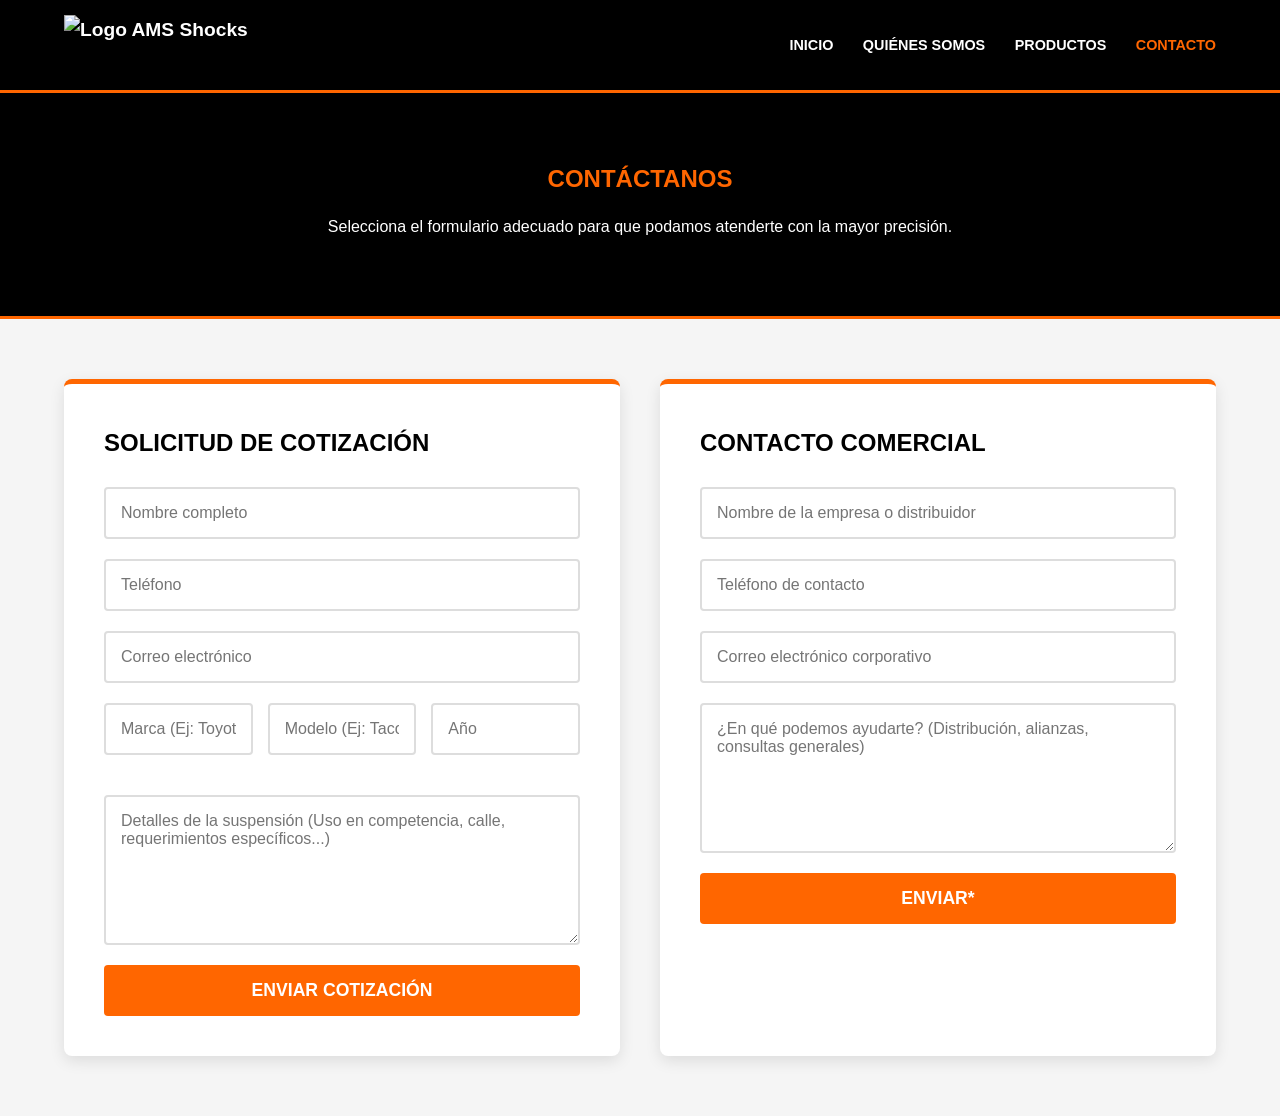
==== contacto.html @ ba9c3ad8 "Adjust padding and update contact form layout" ====
<!DOCTYPE html>
<html lang="es">
<head>
    <meta charset="UTF-8">
    <meta name="viewport" content="width=device-width, initial-scale=1.0">
    <title>Contacto | AMS Shocks</title>
    <link rel="stylesheet" href="css/style.css">

    <style>
        body { background-color: #f5f5f5; }

        /* Encabezado de la página de contacto */
        .hero-contacto {
            padding-top: 160px; /* más espacio para que no lo tape el header fijo */
            padding-bottom: 60px;
            text-align: center;
            background-color: var(--black-bg);
            color: var(--white-bg);
            border-bottom: 3px solid var(--primary-color);
        }

        .hero-contacto h1 {
            color: var(--primary-color);
            text-transform: uppercase;
            margin-bottom: 10px;
        }

        /* Contenedor Grid para los dos formularios */
        .formularios-wrapper {
            display: grid;
            grid-template-columns: 1fr 1fr;
            gap: 40px;
            max-width: 1200px;
            margin: 0 auto;
            padding: 60px 5%;
        }

        .form-box {
            background: var(--white-bg);
            padding: 40px;
            border-radius: 8px;
            box-shadow: 0 5px 15px rgba(0,0,0,0.1);
            border-top: 5px solid var(--primary-color);
        }

        .form-box h2 {
            color: var(--black-bg);
            margin-bottom: 25px;
            font-size: 1.5rem;
            text-transform: uppercase;
        }

        .row-3 {
            display: grid;
            grid-template-columns: 1fr 1fr 1fr;
            gap: 15px;
            margin-bottom: 20px;
        }

        @media (max-width: 768px) {
            /* En móvil el header es más alto (logo arriba + menú abajo) */
            .hero-contacto {
                padding-top: 200px;
            }

            .formularios-wrapper { grid-template-columns: 1fr; }
            .row-3 { grid-template-columns: 1fr; gap: 20px; }
        }
    </style>
</head>

<body>

    <!-- Menú de Navegación -->
    <header>
        <a href="index.html" class="logo">
            <img src="img/logo.png" alt="Logo AMS Shocks">
        </a>
        <nav>
            <a href="index.html#inicio">Inicio</a>
            <a href="index.html#nosotros">Quiénes Somos</a>
            <a href="index.html#productos">Productos</a>
            <a href="contacto.html" style="color: var(--primary-color);">Contacto</a>
        </nav>
    </header>

    <!-- Encabezado -->
    <section class="hero-contacto">
        <h1>Contáctanos</h1>
        <p>Selecciona el formulario adecuado para que podamos atenderte con la mayor precisión.</p>
    </section>

    <!-- Sección de Formularios -->
    <div class="formularios-wrapper">

        <!-- FORMULARIO 1: Solicitud de Cotización -->
        <div class="form-box">
            <h2>Solicitud de Cotización</h2>
            <form action="https://formsubmit.co/ventas@amsshocks.com" method="POST">
                <!-- Configuración oculta -->
                <input type="hidden" name="_subject" value="NUEVA COTIZACIÓN desde la Web">
                <input type="hidden" name="_template" value="table">
                <input type="hidden" name="_next" value="https://amsshocks.com/index.html">

                <!-- Datos de Contacto -->
                <input type="text" name="Nombre" placeholder="Nombre completo" required>
                <input type="tel" name="Telefono" placeholder="Teléfono" required>
                <input type="email" name="Correo" placeholder="Correo electrónico" required>

                <!-- Datos del Vehículo -->
                <div class="row-3">
                    <input type="text" name="Marca_Vehiculo" placeholder="Marca (Ej: Toyota)" required>
                    <input type="text" name="Modelo_Vehiculo" placeholder="Modelo (Ej: Tacoma)" required>
                    <input type="number" name="Año_Vehiculo" placeholder="Año" required>
                </div>

                <textarea name="Mensaje" placeholder="Detalles de la suspensión (Uso en competencia, calle, requerimientos específicos...)" required></textarea>

                <button type="submit">Enviar Cotización</button>
            </form>
        </div>

        <!-- FORMULARIO 2: Contacto Comercial -->
        <div class="form-box">
            <h2>Contacto Comercial</h2>
            <form action="https://formsubmit.co/ventas@amsshocks.com" method="POST">
                <!-- Configuración oculta -->
                <input type="hidden" name="_subject" value="NUEVO CONTACTO COMERCIAL desde la Web">
                <input type="hidden" name="_template" value="table">
                <input type="hidden" name="_next" value="https://amsshocks.com/index.html">

                <input type="text" name="Nombre" placeholder="Nombre de la empresa o distribuidor" required>
                <input type="tel" name="Telefono" placeholder="Teléfono de contacto" required>
                <input type="email" name="Correo" placeholder="Correo electrónico corporativo" required>

                <textarea name="Mensaje" placeholder="¿En qué podemos ayudarte? (Distribución, alianzas, consultas generales)" required></textarea>

                <button type="submit">Enviar*
---- css/style.css ----
/* Variables de Colores Corporativos: Naranja, Negro y Blanco */
:root {
    --primary-color: #ff6600; /* Naranja corporativo */
    --black-bg: #000000;      /* Negro puro */
    --dark-gray: #1a1a1a;     /* Gris oscuro para contrastes */
    --white-bg: #ffffff;      /* Blanco */
    --text-color: #333333;    /* Texto general oscuro */
}

body {
    font-family: 'Segoe UI', Tahoma, Geneva, Verdana, sans-serif;
    margin: 0;
    padding: 0;
    color: var(--text-color);
    line-height: 1.6;
    scroll-behavior: smooth;
    background-color: var(--white-bg);
}

h1, h2, h3 { margin: 0; }

/* Navegación (Header Negro con textos blancos y logo) */
header {
    background-color: var(--black-bg);
    padding: 15px 5%;
    display: flex;
    justify-content: space-between;
    align-items: center;
    position: fixed;
    width: 100%;
    top: 0;
    z-index: 1000;
    box-sizing: border-box;
    border-bottom: 3px solid var(--primary-color);
}

/* Estilo para el Logo */
.logo img {
    height: 60px;
    width: auto;
    display: block;
}

.logo {
    color: var(--white-bg);
    text-decoration: none;
    font-weight: bold;
    font-size: 1.2rem;
}

nav a {
    color: var(--white-bg);
    text-decoration: none;
    margin-left: 25px;
    font-weight: 600;
    text-transform: uppercase;
    font-size: 0.9rem;
    transition: color 0.3s;
}

nav a:hover { 
    color: var(--primary-color);
}

/* Sección Hero (Inicio con fondo oscuro) */
.hero {
    position: relative;
    height: 100vh;
    background: linear-gradient(rgba(0, 0, 0, 0.8), rgba(0, 0, 0, 0.8)), url('../img/fondo-principal.jpeg');
    background-position: center;
    background-repeat: no-repeat;
    background-size: 90% auto;
    background-color: var(--black-bg);
    display: flex;
    justify-content: center;
    align-items: center;
    text-align: center;
    color: var(--white-bg);
    padding: 0 20px;
}

.hero-content {
    margin-top: 60px; /* compensa header fijo */
}

.hero h1 { 
    font-size: 3.5rem; 
    margin-bottom: 20px; 
    text-transform: uppercase;
    color: var(--primary-color);
}

.hero p { 
    font-size: 1.2rem; 
    max-width: 700px; 
    margin: 0 auto 30px auto; 
}

/* Botones Naranjas */
.btn {
    padding: 15px 35px;
    background-color: var(--primary-color);
    color: var(--white-bg);
    text-decoration: none;
    font-size: 1.1rem;
    font-weight: bold;
    border-radius: 4px;
    transition: background 0.3s, transform 0.2s;
    display: inline-block;
    text-transform: uppercase;
}

.btn:hover { 
    background-color: #e65c00; 
    transform: scale(1.05);
}

/* Secciones Generales */
section { padding: 100px 5%; }

.section-title { 
    text-align: center; 
    font-size: 2.5rem; 
    margin-bottom: 50px; 
    color: var(--black-bg); 
    text-transform: uppercase;
    border-bottom: 3px solid var(--primary-color);
    display: inline-block;
    padding-bottom: 10px;
}

/* Quiénes Somos */
.nosotros { 
    text-align: center; 
    min-height: 80vh; 
    display: flex;
    flex-direction: column;
    justify-content: center; 
}
.nosotros-text { 
    max-width: 800px; 
    margin: 0 auto; 
    font-size: 1.1rem; 
}

/* Productos */
.productos { 
    background-color: #f5f5f5; 
    text-align: center; 
}

.aviso-productos {
    background-color: var(--white-bg);
    max-width: 800px;
    margin: 0 auto;
    padding: 40px;
    border-radius: 8px;
    border-left: 5px solid var(--primary-color);
    box-shadow: 0 5px 15px rgba(0,0,0,0.1);
}

.aviso-productos h3 {
    color: var(--primary-color);
    font-size: 1.8rem;
    margin-bottom: 20px;
    text-transform: uppercase;
}

.aviso-productos p {
    font-size: 1.1rem;
    margin-bottom: 20px;
}

.btn-aviso {
    margin-top: 15px;
}

/* Formularios (para contacto.html) */
form { display: flex; flex-direction: column; gap: 20px; }

input, textarea {
    width: 100%;
    padding: 15px;
    border: 2px solid #ddd;
    border-radius: 4px;
    font-family: inherit;
    font-size: 1rem;
    box-sizing: border-box;
    transition: border-color 0.3s;
}

input:focus, textarea:focus {
    outline: none;
    border-color: var(--primary-color);
}

textarea { resize: vertical; height: 150px; }

button {
    padding: 15px;
    background-color: var(--primary-color);
    color: var(--white-bg);
    border: none;
    border-radius: 4px;
    font-size: 1.1rem;
    cursor: pointer;
    font-weight: bold;
    text-transform: uppercase;
    transition: background 0.3s;
}

button:hover { background-color: #e65c00; }

/* Footer */
footer { 
    background-color: var(--black-bg); 
    color: var(--white-bg); 
    text-align: center; 
    padding: 30px 20px; 
    border-top: 3px solid var(--primary-color);
}
footer p { margin: 5px 0; }

/* --- Boletín Bluetooth flotante --- */
.boletin-flotante {
    position: absolute;
    top: 110px;
    right: 5%;
    background: rgba(0, 0, 0, 0.6);
    backdrop-filter: blur(5px);
    border: 1px solid var(--primary-color);
    border-radius: 8px;
    padding: 15px 20px;
    display: flex;
    align-items: center;
    gap: 15px;
    max-width: 280px;
    box-shadow: 0 5px 15px rgba(0,0,0,0.5);
    z-index: 10;
    animation: flotar 3s ease-in-out infinite;
}

.icono-bt-mini {
    width: 35px;
    height: 35px;
    filter: drop-shadow(0 0 5px var(--primary-color)); 
}

.boletin-texto { text-align: left; }

.boletin-texto p {
    color: var(--white-bg);
    margin: 5px 0 0 0;
    font-size: 0.9rem;
    line-height: 1.2;
}

.badge-pronto {
    background-color: var(--primary-color);
    color: var(--white-bg);
    padding: 3px 8px;
    border-radius: 4px;
    font-weight: bold;
    font-size: 0.7rem;
    text-transform: uppercase;
    letter-spacing: 1px;
}

@keyframes flotar {
    0% { transform: translateY(0); }
    50% { transform: translateY(-10px); }
    100% { transform: translateY(0); }
}

/* --- Responsive (MÓVIL) --- */
@media (max-width: 768px) {
    /* HEADER: logo arriba, menú abajo, centrado */
    header {
        flex-direction: column;
        align-items: center;
        padding: 12px 5%;
        gap: 10px;
    }

    .logo img {
        height: 52px;
    }

    nav {
        width: 100%;
        display: flex;
        justify-content: center;
        flex-wrap: wrap;
        gap: 14px 18px;
        padding-bottom: 6px;
    }

    nav a {
        margin-left: 0;
        font-size: 0.85rem;
        line-height: 1.1;
        white-space: nowrap;
    }

    /* HERO: compensa header más alto en móvil */
    .hero-content {
        margin-top: 130px;
    }

    .hero h1 { font-size: 2.2rem; }
    .hero p { font-size: 1rem; }

    /* Boletín: centrado abajo */
    .boletin-flotante {
        top: auto;
        bottom: 30px;
        left: 50%;
        right: auto;
        transform: translateX(-50%);
        animation: none;
        max-width: 320px;
        width: calc(100% - 40px);
    }
}
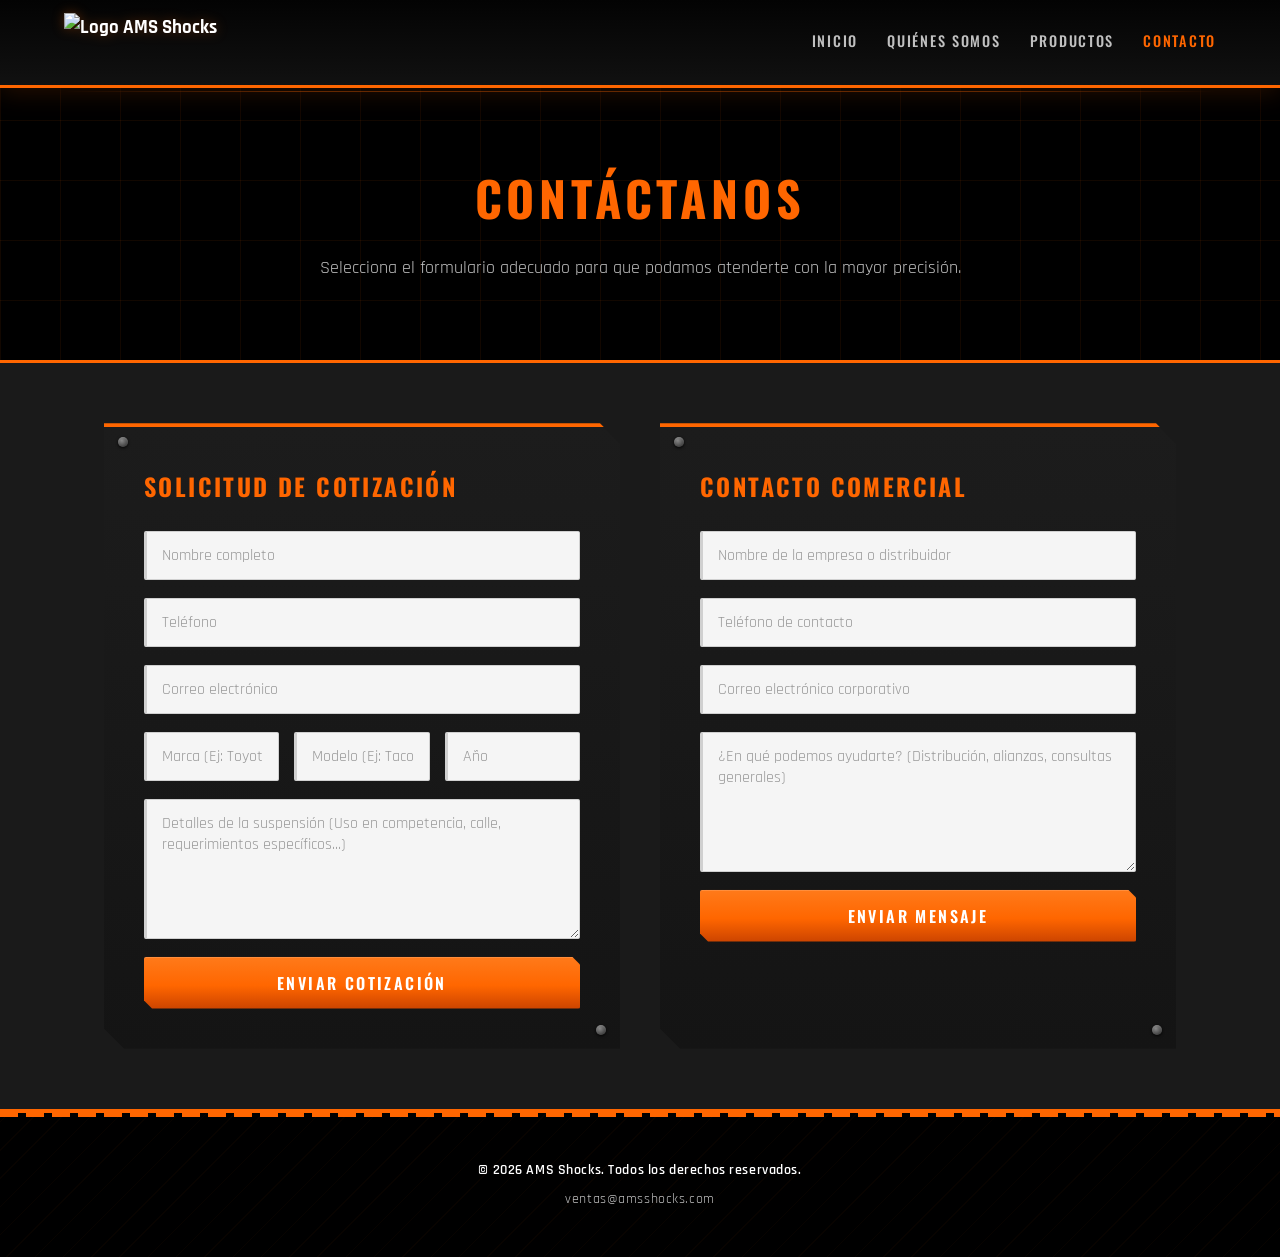
==== commit 83c59dd3: "Merge pull request #1 from joselmin-lab/copilot/ams-rediseo-pgina-web Rediseño visual industrial/mec" ====
--- a/contacto.html
+++ b/contacto.html
@@ -4,25 +4,42 @@
     <meta charset="UTF-8">
     <meta name="viewport" content="width=device-width, initial-scale=1.0">
     <title>Contacto | AMS Shocks</title>
+    <link rel="preconnect" href="https://fonts.googleapis.com">
+    <link rel="preconnect" href="https://fonts.gstatic.com" crossorigin>
+    <link href="https://fonts.googleapis.com/css2?family=Oswald:wght@400;500;600;700&family=Rajdhani:wght@400;500;600;700&family=JetBrains+Mono:wght@400;500&display=swap" rel="stylesheet">
     <link rel="stylesheet" href="css/style.css">
 
     <style>
-        body { background-color: #f5f5f5; }
+        body { background-color: var(--dark-gray); }
 
         /* Encabezado de la página de contacto */
         .hero-contacto {
-            padding-top: 160px; /* más espacio para que no lo tape el header fijo */
+            padding-top: 160px;
             padding-bottom: 60px;
             text-align: center;
-            background-color: var(--black-bg);
+            background:
+                linear-gradient(var(--grid-line) 1px, transparent 1px),
+                linear-gradient(90deg, var(--grid-line) 1px, transparent 1px),
+                var(--black-bg);
+            background-size: 60px 60px, 60px 60px, auto;
             color: var(--white-bg);
             border-bottom: 3px solid var(--primary-color);
+            position: relative;
         }
 
         .hero-contacto h1 {
+            font-family: var(--font-heading);
             color: var(--primary-color);
             text-transform: uppercase;
+            letter-spacing: 0.1em;
+            font-size: clamp(2rem, 5vw, 3rem);
             margin-bottom: 10px;
+        }
+
+        .hero-contacto p {
+            color: var(--steel-light);
+            font-family: var(--font-body);
+            font-size: 1.1rem;
         }
 
         /* Contenedor Grid para los dos formularios */
@@ -35,36 +52,61 @@
             padding: 60px 5%;
         }
 
+        /* Industrial dark card with beveled corners */
         .form-box {
-            background: var(--white-bg);
-            padding: 40px;
-            border-radius: 8px;
-            box-shadow: 0 5px 15px rgba(0,0,0,0.1);
-            border-top: 5px solid var(--primary-color);
+            background: linear-gradient(180deg,
+                var(--primary-color) 0px,
+                var(--primary-color) 4px,
+                #1c1c1c 4px,
+                #141414 100%
+            );
+            padding: 44px 40px 40px;
+            clip-path: polygon(
+                0 0,
+                calc(100% - 20px) 0,
+                100% 20px,
+                100% 100%,
+                20px 100%,
+                0 calc(100% - 20px)
+            );
+            filter: drop-shadow(0 15px 40px rgba(0, 0, 0, 0.55));
+            position: relative;
         }
 
+        /* Rivet dots (top-left safe from bevel, bottom-right safe) */
+        .form-box::before,
+        .form-box::after {
+            content: '';
+            position: absolute;
+            width: 10px;
+            height: 10px;
+            border-radius: 50%;
+            background: radial-gradient(circle at 38% 35%, #888, #222);
+            box-shadow: inset 0 1px 2px rgba(255,255,255,0.22), 0 1px 3px rgba(0,0,0,0.9);
+        }
+        .form-box::before { top: 14px;    left:  14px; }
+        .form-box::after  { bottom: 14px; right: 14px; }
+
         .form-box h2 {
-            color: var(--black-bg);
+            font-family: var(--font-heading);
+            color: var(--primary-color);
             margin-bottom: 25px;
             font-size: 1.5rem;
             text-transform: uppercase;
+            letter-spacing: 0.1em;
         }
 
         .row-3 {
             display: grid;
             grid-template-columns: 1fr 1fr 1fr;
             gap: 15px;
-            margin-bottom: 20px;
+            margin-bottom: 0;
         }
 
         @media (max-width: 768px) {
-            /* En móvil el header es más alto (logo arriba + menú abajo) */
-            .hero-contacto {
-                padding-top: 200px;
-            }
-
+            .hero-contacto { padding-top: 200px; }
             .formularios-wrapper { grid-template-columns: 1fr; }
-            .row-3 { grid-template-columns: 1fr; gap: 20px; }
+            .row-3 { grid-template-columns: 1fr; gap: 0; }
         }
     </style>
 </head>
@@ -135,4 +177,17 @@
 
                 <textarea name="Mensaje" placeholder="¿En qué podemos ayudarte? (Distribución, alianzas, consultas generales)" required></textarea>
 
-                <button type="submit">Enviar*
+                <button type="submit">Enviar Mensaje</button>
+            </form>
+        </div>
+
+    </div><!-- /.formularios-wrapper -->
+
+    <!-- Footer -->
+    <footer>
+        <p>&copy; 2026 AMS Shocks. Todos los derechos reservados.</p>
+        <p>ventas@amsshocks.com</p>
+    </footer>
+
+</body>
+</html>
--- a/css/style.css
+++ b/css/style.css
@@ -1,324 +1,697 @@
-/* Variables de Colores Corporativos: Naranja, Negro y Blanco */
+/* ================================================================
+   AMS SHOCKS — SISTEMA DE DISEÑO INDUSTRIAL / MECÁNICO
+   Paleta base: #ff6600 (naranja) · #000000 (negro) · #1a1a1a (gris)
+   ================================================================ */
+
+/* ── Variables CSS ─────────────────────────────────────────── */
 :root {
-    --primary-color: #ff6600; /* Naranja corporativo */
-    --black-bg: #000000;      /* Negro puro */
-    --dark-gray: #1a1a1a;     /* Gris oscuro para contrastes */
-    --white-bg: #ffffff;      /* Blanco */
-    --text-color: #333333;    /* Texto general oscuro */
-}
+    /* Paleta original preservada */
+    --primary-color: #ff6600;   /* Naranja corporativo */
+    --black-bg:      #000000;   /* Negro puro */
+    --dark-gray:     #1a1a1a;   /* Gris oscuro */
+    --white-bg:      #ffffff;   /* Blanco */
+    --text-color:    #333333;   /* Texto general */
+
+    /* Extensiones industriales */
+    --metal-dark:    #0d0d0d;
+    --metal-mid:     #1c1c1c;
+    --metal-light:   #2a2a2a;
+    --accent-dark:   #cc4400;
+    --steel:         #8a8a8a;
+    --steel-light:   #c0c0c0;
+    --grid-line:     rgba(255, 102, 0, 0.07);
+
+    /* Tipografías industriales (cargadas vía Google Fonts en HTML) */
+    --font-heading: 'Oswald', 'Arial Narrow', Arial, sans-serif;
+    --font-body:    'Rajdhani', 'Segoe UI', Tahoma, sans-serif;
+    --font-mono:    'JetBrains Mono', 'Courier New', monospace;
+}
+
+/* ── Reset base ────────────────────────────────────────────── */
+*, *::before, *::after { box-sizing: border-box; }
 
 body {
-    font-family: 'Segoe UI', Tahoma, Geneva, Verdana, sans-serif;
-    margin: 0;
-    padding: 0;
-    color: var(--text-color);
-    line-height: 1.6;
-    scroll-behavior: smooth;
+    font-family:      var(--font-body);
+    margin:           0;
+    padding:          0;
+    color:            var(--text-color);
+    line-height:      1.6;
+    scroll-behavior:  smooth;
     background-color: var(--white-bg);
 }
 
-h1, h2, h3 { margin: 0; }
-
-/* Navegación (Header Negro con textos blancos y logo) */
+h1, h2, h3 {
+    margin:         0;
+    font-family:    var(--font-heading);
+    text-transform: uppercase;
+    letter-spacing: 0.05em;
+}
+
+/* ── Header / Navbar ───────────────────────────────────────── */
 header {
-    background-color: var(--black-bg);
-    padding: 15px 5%;
-    display: flex;
+    background:      linear-gradient(180deg, #030303 0%, #111 100%);
+    padding:         0 5%;
+    display:         flex;
     justify-content: space-between;
-    align-items: center;
-    position: fixed;
-    width: 100%;
-    top: 0;
-    z-index: 1000;
-    box-sizing: border-box;
-    border-bottom: 3px solid var(--primary-color);
-}
-
-/* Estilo para el Logo */
+    align-items:     center;
+    position:        fixed;
+    width:           100%;
+    height:          88px;
+    top:             0;
+    z-index:         1000;
+    box-sizing:      border-box;
+    border-bottom:   3px solid var(--primary-color);
+    box-shadow:      0 4px 24px rgba(255, 102, 0, 0.15),
+                     0 2px 8px  rgba(0, 0, 0, 0.8);
+}
+
+/* Dashed accent line below orange border */
+header::after {
+    content:    '';
+    position:   absolute;
+    bottom:     -7px;
+    left:       5%;
+    right:      5%;
+    height:     1px;
+    background: linear-gradient(
+        90deg,
+        transparent 0%,
+        rgba(255, 102, 0, 0.35) 20%,
+        rgba(255, 102, 0, 0.35) 80%,
+        transparent 100%
+    );
+}
+
+/* Logo */
+.logo {
+    color:           var(--white-bg);
+    text-decoration: none;
+    font-weight:     bold;
+    font-size:       1.2rem;
+}
+
 .logo img {
-    height: 60px;
-    width: auto;
-    display: block;
-}
-
-.logo {
-    color: var(--white-bg);
+    height:     60px;
+    width:      auto;
+    display:    block;
+    filter:     drop-shadow(0 0 6px rgba(255, 102, 0, 0.3));
+    transition: filter 0.3s;
+}
+
+.logo img:hover {
+    filter: drop-shadow(0 0 14px rgba(255, 102, 0, 0.75));
+}
+
+/* Nav links */
+nav a {
+    color:           var(--steel-light);
     text-decoration: none;
-    font-weight: bold;
-    font-size: 1.2rem;
-}
-
-nav a {
-    color: var(--white-bg);
-    text-decoration: none;
-    margin-left: 25px;
-    font-weight: 600;
+    margin-left:     25px;
+    font-family:     var(--font-heading);
+    font-weight:     500;
+    text-transform:  uppercase;
+    font-size:       0.9rem;
+    letter-spacing:  0.12em;
+    transition:      color 0.3s;
+    position:        relative;
+    padding-bottom:  3px;
+}
+
+nav a::after {
+    content:    '';
+    position:   absolute;
+    bottom:     0;
+    left:       0;
+    width:      0;
+    height:     2px;
+    background: var(--primary-color);
+    transition: width 0.3s;
+}
+
+nav a:hover         { color: var(--primary-color); }
+nav a:hover::after  { width: 100%; }
+
+nav a:focus-visible {
+    outline:        2px solid var(--primary-color);
+    outline-offset: 4px;
+    border-radius:  2px;
+}
+
+/* Anchor offset compensation for fixed header */
+section[id] { scroll-margin-top: 110px; }
+
+/* ── Hero ──────────────────────────────────────────────────── */
+.hero {
+    position:         relative;
+    height:           100vh;
+    min-height:       600px;
+    background:
+        linear-gradient(rgba(0, 0, 0, 0.82), rgba(0, 0, 0, 0.82)),
+        url('../img/fondo-principal.jpeg');
+    background-position: center;
+    background-repeat:   no-repeat;
+    background-size:     90% auto;
+    background-color:    var(--black-bg);
+    display:          flex;
+    justify-content:  center;
+    align-items:      center;
+    text-align:       center;
+    color:            var(--white-bg);
+    padding:          0 20px;
+    overflow:         hidden;
+}
+
+/* Blueprint grid overlay */
+.hero::before {
+    content:    '';
+    position:   absolute;
+    inset:      0;
+    background:
+        linear-gradient(var(--grid-line) 1px, transparent 1px),
+        linear-gradient(90deg, var(--grid-line) 1px, transparent 1px);
+    background-size: 60px 60px;
+    pointer-events:  none;
+    z-index:         1;
+}
+
+/* Bottom fade */
+.hero::after {
+    content:    '';
+    position:   absolute;
+    bottom:     0;
+    left:       0;
+    right:      0;
+    height:     90px;
+    background: linear-gradient(transparent, rgba(0, 0, 0, 0.55));
+    pointer-events: none;
+    z-index:    1;
+}
+
+.hero-content {
+    margin-top: 60px;   /* compensa header fijo */
+    position:   relative;
+    z-index:    2;
+}
+
+/* Technical label above h1 */
+.hero-content::before {
+    content:        '[ AMS SUSPENSION SYSTEMS ]';
+    display:        block;
+    font-family:    var(--font-mono);
+    font-size:      0.72rem;
+    color:          var(--primary-color);
+    letter-spacing: 0.28em;
+    margin-bottom:  16px;
+    opacity:        0.9;
+}
+
+.hero h1 {
+    font-size:      clamp(2.4rem, 7vw, 5rem);
+    margin-bottom:  20px;
     text-transform: uppercase;
-    font-size: 0.9rem;
-    transition: color 0.3s;
-}
-
-nav a:hover { 
-    color: var(--primary-color);
-}
-
-/* Sección Hero (Inicio con fondo oscuro) */
-.hero {
-    position: relative;
-    height: 100vh;
-    background: linear-gradient(rgba(0, 0, 0, 0.8), rgba(0, 0, 0, 0.8)), url('../img/fondo-principal.jpeg');
-    background-position: center;
-    background-repeat: no-repeat;
-    background-size: 90% auto;
-    background-color: var(--black-bg);
-    display: flex;
-    justify-content: center;
-    align-items: center;
-    text-align: center;
-    color: var(--white-bg);
-    padding: 0 20px;
-}
-
-.hero-content {
-    margin-top: 60px; /* compensa header fijo */
-}
-
-.hero h1 { 
-    font-size: 3.5rem; 
-    margin-bottom: 20px; 
-    text-transform: uppercase;
-    color: var(--primary-color);
-}
-
-.hero p { 
-    font-size: 1.2rem; 
-    max-width: 700px; 
-    margin: 0 auto 30px auto; 
-}
-
-/* Botones Naranjas */
-.btn {
-    padding: 15px 35px;
-    background-color: var(--primary-color);
-    color: var(--white-bg);
-    text-decoration: none;
-    font-size: 1.1rem;
-    font-weight: bold;
-    border-radius: 4px;
-    transition: background 0.3s, transform 0.2s;
-    display: inline-block;
-    text-transform: uppercase;
-}
-
-.btn:hover { 
-    background-color: #e65c00; 
-    transform: scale(1.05);
-}
-
-/* Secciones Generales */
-section { padding: 100px 5%; }
-
-.section-title { 
-    text-align: center; 
-    font-size: 2.5rem; 
-    margin-bottom: 50px; 
-    color: var(--black-bg); 
-    text-transform: uppercase;
-    border-bottom: 3px solid var(--primary-color);
-    display: inline-block;
-    padding-bottom: 10px;
-}
-
-/* Quiénes Somos */
-.nosotros { 
-    text-align: center; 
-    min-height: 80vh; 
-    display: flex;
-    flex-direction: column;
-    justify-content: center; 
-}
-.nosotros-text { 
-    max-width: 800px; 
-    margin: 0 auto; 
-    font-size: 1.1rem; 
-}
-
-/* Productos */
-.productos { 
-    background-color: #f5f5f5; 
-    text-align: center; 
-}
-
-.aviso-productos {
-    background-color: var(--white-bg);
-    max-width: 800px;
-    margin: 0 auto;
-    padding: 40px;
-    border-radius: 8px;
-    border-left: 5px solid var(--primary-color);
-    box-shadow: 0 5px 15px rgba(0,0,0,0.1);
-}
-
-.aviso-productos h3 {
-    color: var(--primary-color);
-    font-size: 1.8rem;
-    margin-bottom: 20px;
-    text-transform: uppercase;
-}
-
-.aviso-productos p {
-    font-size: 1.1rem;
-    margin-bottom: 20px;
-}
-
-.btn-aviso {
-    margin-top: 15px;
-}
-
-/* Formularios (para contacto.html) */
-form { display: flex; flex-direction: column; gap: 20px; }
-
-input, textarea {
-    width: 100%;
-    padding: 15px;
-    border: 2px solid #ddd;
-    border-radius: 4px;
-    font-family: inherit;
-    font-size: 1rem;
-    box-sizing: border-box;
-    transition: border-color 0.3s;
-}
-
-input:focus, textarea:focus {
-    outline: none;
-    border-color: var(--primary-color);
-}
-
-textarea { resize: vertical; height: 150px; }
-
-button {
-    padding: 15px;
-    background-color: var(--primary-color);
-    color: var(--white-bg);
-    border: none;
-    border-radius: 4px;
-    font-size: 1.1rem;
-    cursor: pointer;
-    font-weight: bold;
-    text-transform: uppercase;
-    transition: background 0.3s;
-}
-
-button:hover { background-color: #e65c00; }
-
-/* Footer */
-footer { 
-    background-color: var(--black-bg); 
-    color: var(--white-bg); 
-    text-align: center; 
-    padding: 30px 20px; 
-    border-top: 3px solid var(--primary-color);
-}
-footer p { margin: 5px 0; }
-
-/* --- Boletín Bluetooth flotante --- */
+    color:          var(--primary-color);
+    letter-spacing: 0.06em;
+    line-height:    1;
+    text-shadow:    0 0 60px rgba(255, 102, 0, 0.22);
+}
+
+.hero p {
+    font-size:   1.15rem;
+    max-width:   700px;
+    margin:      0 auto 35px auto;
+    color:       var(--steel-light);
+    font-family: var(--font-body);
+    font-weight: 400;
+}
+
+/* ── Gear decorations (SVG + keyframes) ────────────────────── */
+.gear-deco {
+    position:       absolute;
+    pointer-events: none;
+    z-index:        1;
+    fill:           white;
+    opacity:        0.055;
+}
+
+.gear-deco.gear-left {
+    left:      -110px;
+    bottom:    4%;
+    width:     400px;
+    height:    400px;
+    animation: gear-spin 38s linear infinite;
+}
+
+.gear-deco.gear-right {
+    right:    -70px;
+    top:      10%;
+    width:    240px;
+    height:   240px;
+    animation: gear-spin 24s linear infinite reverse;
+}
+
+@keyframes gear-spin {
+    from { transform: rotate(0deg); }
+    to   { transform: rotate(360deg); }
+}
+
+/* ── Boletín Bluetooth flotante ────────────────────────────── */
 .boletin-flotante {
-    position: absolute;
-    top: 110px;
-    right: 5%;
-    background: rgba(0, 0, 0, 0.6);
-    backdrop-filter: blur(5px);
-    border: 1px solid var(--primary-color);
-    border-radius: 8px;
-    padding: 15px 20px;
-    display: flex;
-    align-items: center;
-    gap: 15px;
-    max-width: 280px;
-    box-shadow: 0 5px 15px rgba(0,0,0,0.5);
-    z-index: 10;
-    animation: flotar 3s ease-in-out infinite;
+    position:        absolute;
+    top:             120px;
+    right:           5%;
+    background:      rgba(0, 0, 0, 0.78);
+    backdrop-filter: blur(8px);
+    border:          1px solid var(--primary-color);
+    border-radius:   3px;
+    padding:         15px 20px;
+    display:         flex;
+    align-items:     center;
+    gap:             15px;
+    max-width:       280px;
+    box-shadow:
+        0 8px 24px rgba(0, 0, 0, 0.7),
+        0 0 0 1px rgba(255, 102, 0, 0.12),
+        inset 0 1px 0 rgba(255, 255, 255, 0.04);
+    z-index:         10;
+    animation:       flotar 3s ease-in-out infinite;
+    clip-path:       polygon(
+        0 0,
+        calc(100% - 14px) 0,
+        100% 14px,
+        100% 100%,
+        14px 100%,
+        0 calc(100% - 14px)
+    );
 }
 
 .icono-bt-mini {
-    width: 35px;
+    width:  35px;
     height: 35px;
-    filter: drop-shadow(0 0 5px var(--primary-color)); 
+    filter: drop-shadow(0 0 5px var(--primary-color));
 }
 
 .boletin-texto { text-align: left; }
 
 .boletin-texto p {
-    color: var(--white-bg);
-    margin: 5px 0 0 0;
-    font-size: 0.9rem;
+    color:       var(--white-bg);
+    margin:      5px 0 0 0;
+    font-size:   0.9rem;
     line-height: 1.2;
+    font-family: var(--font-body);
 }
 
 .badge-pronto {
     background-color: var(--primary-color);
-    color: var(--white-bg);
-    padding: 3px 8px;
-    border-radius: 4px;
-    font-weight: bold;
-    font-size: 0.7rem;
+    color:            var(--white-bg);
+    padding:          3px 8px;
+    border-radius:    2px;
+    font-family:      var(--font-heading);
+    font-weight:      600;
+    font-size:        0.65rem;
+    text-transform:   uppercase;
+    letter-spacing:   2px;
+}
+
+@keyframes flotar {
+    0%   { transform: translateY(0px);   }
+    50%  { transform: translateY(-10px); }
+    100% { transform: translateY(0px);   }
+}
+
+/* ── Botones ───────────────────────────────────────────────── */
+.btn {
+    padding:         13px 34px;
+    background:      linear-gradient(180deg, #ff7a1a 0%, var(--primary-color) 55%, var(--accent-dark) 100%);
+    color:           var(--white-bg);
+    text-decoration: none;
+    font-family:     var(--font-heading);
+    font-size:       1rem;
+    font-weight:     600;
+    letter-spacing:  0.15em;
+    border-radius:   2px;
+    border:          1px solid rgba(255, 130, 50, 0.5);
+    transition:      transform 0.2s, box-shadow 0.2s, background 0.2s;
+    display:         inline-block;
+    text-transform:  uppercase;
+    clip-path:       polygon(
+        0 0,
+        calc(100% - 10px) 0,
+        100% 10px,
+        100% 100%,
+        10px 100%,
+        0 calc(100% - 10px)
+    );
+    box-shadow:
+        0 4px 16px rgba(255, 102, 0, 0.4),
+        inset 0 1px 0 rgba(255, 255, 255, 0.18),
+        inset 0 -2px 0 rgba(0, 0, 0, 0.3);
+}
+
+.btn:hover {
+    background:  linear-gradient(180deg, #ff9933 0%, #ff7722 55%, #e65c00 100%);
+    transform:   translateY(-2px);
+    box-shadow:
+        0 8px 24px rgba(255, 102, 0, 0.5),
+        inset 0 1px 0 rgba(255, 255, 255, 0.22),
+        inset 0 -2px 0 rgba(0, 0, 0, 0.3);
+}
+
+.btn:active {
+    transform:  translateY(0);
+    box-shadow: 0 2px 8px rgba(255, 102, 0, 0.3);
+}
+
+.btn:focus-visible {
+    outline:        2px solid var(--primary-color);
+    outline-offset: 4px;
+}
+
+/* ── Secciones Generales ───────────────────────────────────── */
+section { padding: 100px 5%; }
+
+.section-title {
+    text-align:     center;
+    font-family:    var(--font-heading);
+    font-size:      2.5rem;
+    font-weight:    700;
+    letter-spacing: 0.12em;
+    margin-bottom:  50px;
+    color:          var(--black-bg);
     text-transform: uppercase;
-    letter-spacing: 1px;
-}
-
-@keyframes flotar {
-    0% { transform: translateY(0); }
-    50% { transform: translateY(-10px); }
-    100% { transform: translateY(0); }
-}
-
-/* --- Responsive (MÓVIL) --- */
+    display:        inline-block;
+    padding-bottom: 12px;
+    position:       relative;
+}
+
+/* Orange gradient underline */
+.section-title::after {
+    content:    '';
+    position:   absolute;
+    bottom:     0;
+    left:       0;
+    right:      0;
+    height:     3px;
+    background: linear-gradient(90deg, var(--primary-color) 0%, transparent 100%);
+}
+
+/* Monospace bracket prefix */
+.section-title::before {
+    content:     '//\00a0';
+    font-family: var(--font-mono);
+    font-size:   1.1rem;
+    color:       var(--primary-color);
+    opacity:     0.75;
+}
+
+/* ── Quiénes Somos ─────────────────────────────────────────── */
+.nosotros {
+    background:
+        repeating-linear-gradient(
+            0deg,
+            rgba(0, 0, 0, 0.025) 0px, rgba(0, 0, 0, 0.025) 1px,
+            transparent 1px, transparent 40px
+        ),
+        var(--white-bg);
+    text-align:      center;
+    min-height:      80vh;
+    display:         flex;
+    flex-direction:  column;
+    justify-content: center;
+    position:        relative;
+}
+
+/* Left accent bar */
+.nosotros::before {
+    content:    '';
+    position:   absolute;
+    left:       0;
+    top:        80px;
+    bottom:     80px;
+    width:      4px;
+    background: linear-gradient(
+        180deg,
+        transparent 0%,
+        var(--primary-color) 30%,
+        var(--primary-color) 70%,
+        transparent 100%
+    );
+}
+
+.nosotros-text {
+    max-width:   800px;
+    margin:      0 auto;
+    font-size:   1.1rem;
+    font-family: var(--font-body);
+    font-weight: 400;
+    line-height: 1.8;
+}
+
+/* ── Productos ─────────────────────────────────────────────── */
+.productos {
+    background:
+        repeating-linear-gradient(
+            -45deg,
+            rgba(0, 0, 0, 0.025) 0px, rgba(0, 0, 0, 0.025) 1px,
+            transparent 1px, transparent 28px
+        ),
+        #efefef;
+    text-align: center;
+    position:   relative;
+}
+
+/* Industrial dark card with beveled corners */
+.aviso-productos {
+    background: linear-gradient(145deg, #1c1c1c 0%, #111 100%);
+    max-width:  800px;
+    margin:     0 auto;
+    padding:    50px;
+    position:   relative;
+    clip-path:  polygon(
+        0 0,
+        calc(100% - 24px) 0,
+        100% 24px,
+        100% 100%,
+        24px 100%,
+        0 calc(100% - 24px)
+    );
+    border:  1px solid rgba(255, 102, 0, 0.28);
+    filter:  drop-shadow(0 20px 50px rgba(0, 0, 0, 0.5));
+}
+
+/* Rivet corners (top-left and bottom-right — safe from bevel) */
+.aviso-productos::before,
+.aviso-productos::after {
+    content:       '';
+    position:      absolute;
+    width:         10px;
+    height:        10px;
+    border-radius: 50%;
+    background:    radial-gradient(circle at 38% 35%, #777, #1a1a1a);
+    box-shadow:
+        inset 0 1px 2px rgba(255, 255, 255, 0.22),
+        0 1px 3px rgba(0, 0, 0, 0.9);
+}
+
+.aviso-productos::before { top: 16px;    left:  16px; }
+.aviso-productos::after  { bottom: 16px; right: 16px; }
+
+.aviso-productos h3 {
+    color:          var(--primary-color);
+    font-family:    var(--font-heading);
+    font-size:      1.9rem;
+    font-weight:    700;
+    letter-spacing: 0.1em;
+    margin-bottom:  20px;
+    text-transform: uppercase;
+}
+
+.aviso-productos p {
+    font-size:   1.05rem;
+    margin-bottom: 20px;
+    color:       var(--steel-light);
+    font-family: var(--font-body);
+    line-height: 1.7;
+}
+
+.btn-aviso { margin-top: 15px; }
+
+/* ── Footer ────────────────────────────────────────────────── */
+footer {
+    background:  var(--black-bg);
+    color:       var(--steel-light);
+    text-align:  center;
+    padding:     40px 20px;
+    border-top:  4px solid var(--primary-color);
+    font-family: var(--font-body);
+    position:    relative;
+    overflow:    hidden;
+}
+
+/* Safety-stripe top bar (orange / black) */
+footer::before {
+    content:    '';
+    position:   absolute;
+    top:        0;
+    left:       0;
+    right:      0;
+    height:     4px;
+    background: repeating-linear-gradient(
+        90deg,
+        var(--primary-color) 0px,
+        var(--primary-color) 18px,
+        #000 18px,
+        #000 26px
+    );
+}
+
+/* Subtle diagonal texture */
+footer::after {
+    content:    '';
+    position:   absolute;
+    inset:      0;
+    background: repeating-linear-gradient(
+        -45deg,
+        rgba(255, 102, 0, 0.03) 0px, rgba(255, 102, 0, 0.03) 1px,
+        transparent 1px, transparent 20px
+    );
+    pointer-events: none;
+}
+
+footer p {
+    margin:         6px 0;
+    font-size:      0.9rem;
+    letter-spacing: 0.04em;
+    position:       relative;
+    z-index:        1;
+}
+
+footer p:first-child {
+    color:       var(--white-bg);
+    font-weight: 600;
+}
+
+/* ── Formularios (contacto.html) ───────────────────────────── */
+form { display: flex; flex-direction: column; gap: 18px; }
+
+input, textarea {
+    width:         100%;
+    padding:       13px 15px;
+    background:    #f5f5f5;
+    border:        1px solid #d0d0d0;
+    border-left:   3px solid #d0d0d0;
+    border-radius: 2px;
+    font-family:   var(--font-body);
+    font-size:     1rem;
+    box-sizing:    border-box;
+    transition:    border-color 0.3s, background 0.3s, box-shadow 0.3s;
+    color:         var(--text-color);
+}
+
+input:focus, textarea:focus {
+    outline:           none;
+    border-color:      var(--primary-color);
+    border-left-color: var(--primary-color);
+    background:        #fff;
+    box-shadow:        0 0 0 3px rgba(255, 102, 0, 0.1);
+}
+
+input::placeholder, textarea::placeholder {
+    color:       #999;
+    font-family: var(--font-body);
+}
+
+textarea { resize: vertical; height: 140px; }
+
+button {
+    padding:         14px;
+    background:      linear-gradient(180deg, #ff7a1a 0%, var(--primary-color) 55%, var(--accent-dark) 100%);
+    color:           var(--white-bg);
+    border:          none;
+    border-radius:   2px;
+    font-family:     var(--font-heading);
+    font-size:       1rem;
+    font-weight:     600;
+    letter-spacing:  0.15em;
+    cursor:          pointer;
+    text-transform:  uppercase;
+    transition:      transform 0.2s, box-shadow 0.2s;
+    box-shadow:
+        0 4px 12px rgba(255, 102, 0, 0.3),
+        inset 0 1px 0 rgba(255, 255, 255, 0.15);
+    clip-path:       polygon(
+        0 0,
+        calc(100% - 8px) 0,
+        100% 8px,
+        100% 100%,
+        8px 100%,
+        0 calc(100% - 8px)
+    );
+}
+
+button:hover {
+    background: linear-gradient(180deg, #ff9933 0%, #ff7722 55%, #e65c00 100%);
+    transform:  translateY(-1px);
+    box-shadow: 0 6px 18px rgba(255, 102, 0, 0.4);
+}
+
+button:active { transform: translateY(0); }
+
+button:focus-visible {
+    outline:        2px solid var(--primary-color);
+    outline-offset: 3px;
+}
+
+/* ── Responsive (Móvil) ────────────────────────────────────── */
 @media (max-width: 768px) {
-    /* HEADER: logo arriba, menú abajo, centrado */
+    section[id] { scroll-margin-top: 190px; }
+
     header {
         flex-direction: column;
-        align-items: center;
-        padding: 12px 5%;
-        gap: 10px;
+        align-items:    center;
+        padding:        12px 5%;
+        gap:            10px;
+        height:         auto;
     }
 
-    .logo img {
-        height: 52px;
-    }
+    .logo img { height: 52px; }
 
     nav {
-        width: 100%;
-        display: flex;
+        width:           100%;
+        display:         flex;
         justify-content: center;
-        flex-wrap: wrap;
-        gap: 14px 18px;
-        padding-bottom: 6px;
+        flex-wrap:       wrap;
+        gap:             14px 18px;
+        padding-bottom:  6px;
     }
 
     nav a {
         margin-left: 0;
-        font-size: 0.85rem;
+        font-size:   0.85rem;
         line-height: 1.1;
         white-space: nowrap;
     }
 
     /* HERO: compensa header más alto en móvil */
-    .hero-content {
-        margin-top: 130px;
-    }
-
-    .hero h1 { font-size: 2.2rem; }
-    .hero p { font-size: 1rem; }
+    .hero-content { margin-top: 130px; }
+    .hero h1      { font-size: 2.2rem; }
+    .hero p       { font-size: 1rem; }
+
+    .gear-deco.gear-left  { width: 230px; height: 230px; left:  -70px; }
+    .gear-deco.gear-right { width: 150px; height: 150px; right: -45px; }
 
     /* Boletín: centrado abajo */
     .boletin-flotante {
-        top: auto;
-        bottom: 30px;
-        left: 50%;
-        right: auto;
+        top:       auto;
+        bottom:    30px;
+        left:      50%;
+        right:     auto;
         transform: translateX(-50%);
         animation: none;
         max-width: 320px;
-        width: calc(100% - 40px);
+        width:     calc(100% - 40px);
     }
-}
+
+    .section-title { font-size: 1.8rem; }
+
+    .aviso-productos { padding: 35px 24px; }
+}
